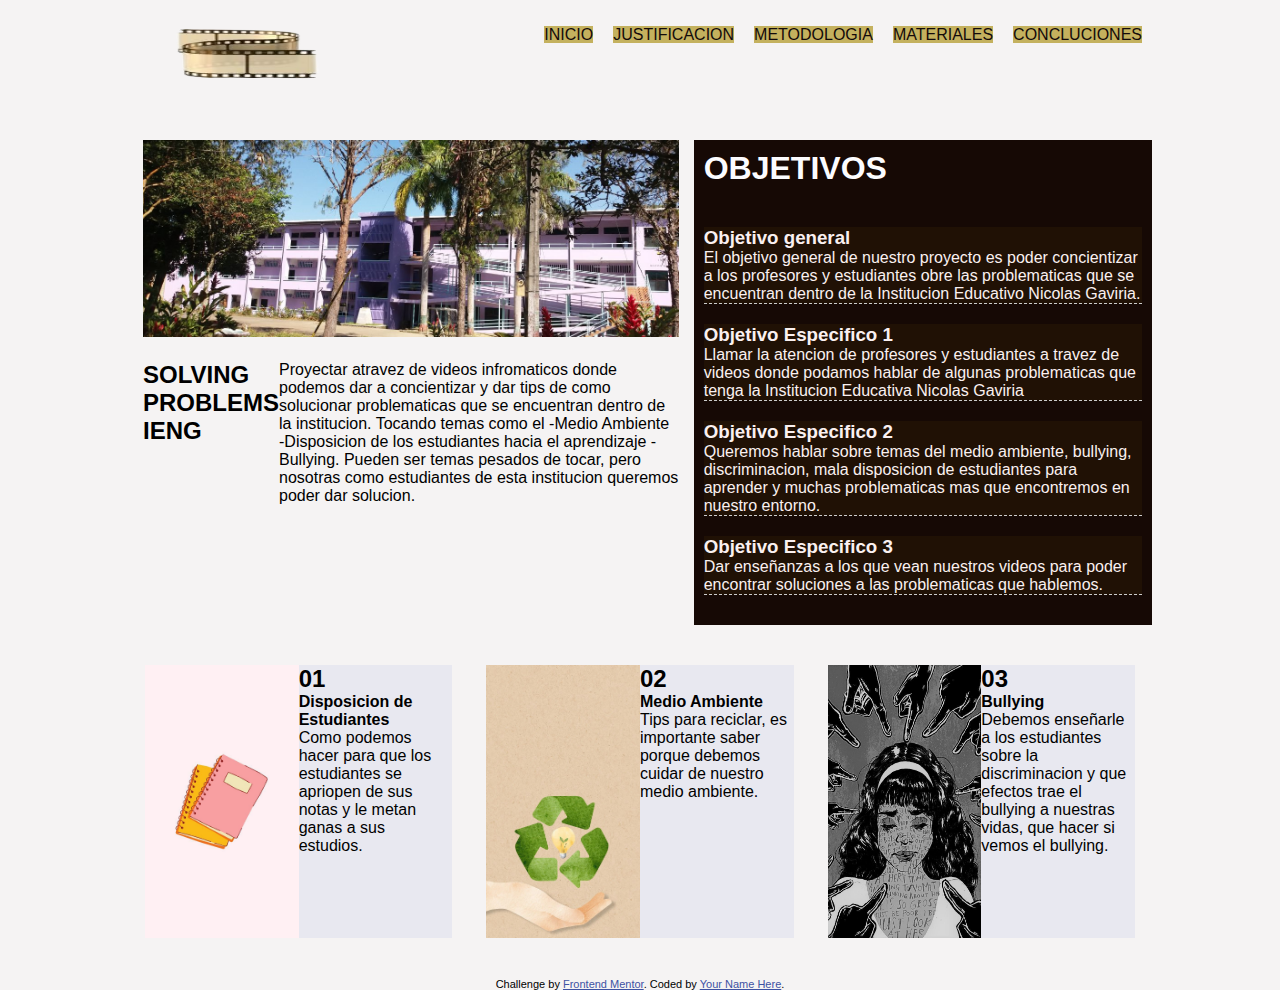
==== index.html @ 7e2c4f0e "Add files via upload" ====
<!DOCTYPE html>
<html lang="en">

<head>
  <meta charset="UTF-8">
  <meta name="viewport" content="width=device-width, initial-scale=1.0">
  <!-- displays site properly based on user's device -->

  <link rel="icon" type="image/png" sizes="32x32" href="./assets/images/favicon-32x32.png">
  <link rel="stylesheet" href="./news-homepage-main/assets/CSS/style.css">

  <title>Frontend Mentor | News homepage</title>

  <!-- Feel free to remove these styles or customise in your own stylesheet 👍 -->
  <style>
    .attribution {
      font-size: 11px;
      text-align: center;
    }

    .attribution a {
      color: hsl(228, 45%, 44%);
    }
  </style>
</head>

<body>
<img src="./img proyecto/icon-menu.svg"  alt="" id= "hamburguer">
  <div id="container">
    <header>
      <div id="logo">
        <img src="./img proyecto/logo.png" alt=""  srcset="">
      </div>
      <nav id="menu">
        <img id="menu-h" src="." alt="">
        <ul>
          <li>
            <a href="./index.html">INICIO</a>
          </li>
          <li>
            <a href="./Justificacion.html">JUSTIFICACION</a>
          </li>
          <li>
            <a href="./Metodologia.html">METODOLOGIA</a>
          </li>
          <li>
            <a href="./Materiales.html">MATERIALES</a>
          </li>
          <li>
            <a href="./Concluciones.html">CONCLUCIONES</a>
          </li>
        </ul>
      </nav>
    </header>
    <div id="content">
      <div id="info">
        <div id="banner">
          <img src="./img proyecto/banner1.jpg" alt="" srcset="">
        </div>
        <div id="text">
          <h2>SOLVING PROBLEMS IENG
          </h2>
          <div id="descripcion-2">
            <p>
              Proyectar atravez de videos infromaticos donde podemos dar a concientizar y dar tips de como solucionar problematicas que se encuentran dentro de la institucion. Tocando temas como el 
              -Medio Ambiente 
              -Disposicion de los estudiantes hacia el aprendizaje 
              -Bullying. 
              Pueden ser temas pesados de tocar, pero nosotras como estudiantes de esta institucion queremos poder dar solucion. 
            </p>
           
          </div>

        </div>
      </div>
      <div id="barral">
        <h1>OBJETIVOS</h1>
        <div id="cards">
          <div class="card">
            <h3> Objetivo general</h3>
            <p>El objetivo general de nuestro proyecto es poder concientizar a los profesores y estudiantes obre las problematicas que se encuentran dentro de la Institucion Educativo Nicolas Gaviria.</p>
          </div>
          <div class="card">
            <h3>Objetivo Especifico 1 </h3>
            <p>Llamar la atencion de profesores y estudiantes a travez de videos donde podamos hablar de algunas problematicas que tenga la Institucion Educativa Nicolas Gaviria</p>
          </div>
          <div class="card">
            <h3>Objetivo Especifico 2</h3>
            <p> Queremos hablar sobre temas del medio ambiente, bullying, discriminacion, mala disposicion de estudiantes para aprender y muchas problematicas mas que encontremos en nuestro entorno. 
            </p>
          </div>
          <div class="card">
            <h3>Objetivo Especifico 3</h3>
            <p> Dar enseñanzas a los que vean nuestros videos para poder encontrar soluciones a las problematicas que hablemos. 
            </p>
          </div>
        </div>
      </div>
    </div>
    <footer>
      <div class="tarjeta">
          <div class="infopie">
          <img src="./img proyecto/cosita2.jpg" alt="">
          <div class="textos">
            <h2>01</h2>
          <h4>Disposicion de Estudiantes</h4>
          <p>Como podemos hacer para que los estudiantes se apriopen de sus notas y le metan ganas a sus estudios.</p>
          </div>
        </div>
        <div class="infopie">
          <img src="./img proyecto/cosita1.jpg" alt="">
         <div class="textos"> 
          <h2>02</h2>
          <h4>Medio Ambiente</h4>
          <p>Tips para reciclar, es importante saber porque debemos cuidar de nuestro medio ambiente.</p>
        </div></div>
        <div class="infopie">
          <img src="./img proyecto/cosita3.jpg" alt="">
         <div class="textos">
          <h2>03</h2>
          <h4>Bullying</h4>
          <p>Debemos enseñarle a los estudiantes sobre la discriminacion y que efectos trae el bullying a nuestras vidas, que hacer si vemos el bullying.</p>
         </div>
        </div>
      </div>
    </footer>
  </div>
  <div class="attribution">
    Challenge by <a href="https://www.frontendmentor.io?ref=challenge" target="_blank">Frontend Mentor</a>.
    Coded by <a href="#">Your Name Here</a>.
  </div>
  <script src="./index.js"></script>

</body>
</html>
---- news-homepage-main/assets/CSS/style.css ----
* {
    margin: 0 auto;
    padding: 0;
    font-family: Arial, Helvetica, sans-serif;
}
body{
    background-color: rgb(245, 243, 243);
}
#container {
    width: 80%;
}

header {
    display: flex;
    margin-top: 10px;
    justify-content: space-between;

    height: 90px;
   
}

#logo {
    width: 40%;
    
}

#logo img{
    width: 60%;
    height: 100%;
}

#nav{
    width: 80%;

  
}

nav ul{
    list-style: none;
    height: 50px;
    display: flex;
    align-items: center;
 
}

nav ul li a{
    text-decoration: none;
    color: rgb(19, 10, 10);
    margin: 10px;
    background-color: #c4b15e;
    
}

#hamburguer{
    display: none;
}






/* CONTENIDO */

#content {
    display: flex;
    justify-content: space-between;
    margin-top: 40px;
}

#info {
    width: 55%;
    margin: 0 15px;
}

#info #banner img{
    width: 100%;
    
}

#barral {
    width: 45%;
    margin: 0;
    background-color: #e0d7dc;

}

#text{
    justify-content: space-between;
    margin-top: 20px;
    display: flex;
  
}  

#text h1{
 margin: 0;
 width: 65%;
 font-size: 80px;
 font-weight: 800;
color: #f7f4f4;
}



#text #descripcion{
  margin:  0;
  width: 45%;
  color: azure;
}

#text #descripcion input{
    background-color: black;
    padding: 15px 30px;
    color: #ccc;
    letter-spacing: 3px;
    margin-top: 10px;
}

#content #banner img {
    width: 100%;
}




#barral {
    background-color: #160905;
    color: rgb(0, 0, 0);
    padding: 10px;

}

#barral h1 {
    margin-bottom: 40px;
   color: #fcfcff;
}

#barral #cards .card {
    margin: 20px 0;
    border-bottom: 1px dashed #cccccc;
    background-color: #201105;
    color: #faf0f0;
}

#menu-h{
    display: block;
    position: absolute;
    right: 30px;
    z-index: 20px;
}

footer {
   margin-top: 40px;
   margin-bottom: 40px;
  }

  footer .tarjeta {
    display: flex;
   
  }

  .tarjeta .infopie img{
    width:50%;
  }

  .tarjeta .infopie{
    width: 30%;
    display: flex;
    justify-content: space-between;
    background-color: #e8e8f0;
    
  }
  
  .tarjeta .infopie .textos{
    width: 75%;
    color: #000000;
  }
  .image-description {
    display: flex;
    align-items: center;
  }
  
  .image-description img {
    max-width: 100px;
    margin-right: 10px;
  }
  
  .image-description p {
    margin: 0;

  }

 @media (max-width:480px){
nav{
    position: absolute;
    background-color: #faf0f0;
    height: 1000%;
    top: 0;
    right: 0;
    width: 60%;
}
nav ul{
    flex-direction: column;
    text-align: left;
    margin-top: 60px;
}
nav ul li{
    margin: 20px 0;

}
#menu{
     display: none;
}
#hamburguer{
    width: 13%;
    display: block;
    position: absolute;
    z-index: 20;
    top: 30px;
    right: 40px;
}
header{
    margin-top: 10px;
}
#logo{
margin: 0;

}
#logo img{
    width: 80%;
}
#content {
    flex-direction: column;
}
#info{
    width: 100%;
    margin-bottom: 40px;
}
#barral{
    width: 100%;
}
#text{
    flex-direction: column;
}
#text h1{
     width: 100%;
}
#text #descripcion{
    width: 100%;
}
.tarjeta{
    flex-direction: column;
     
   }
 
 .tarjeta .infopie{
     margin-bottom: 10%;
   
 }
 .tarjeta .infopie{
    width: 100%;
   
    
  }
 }
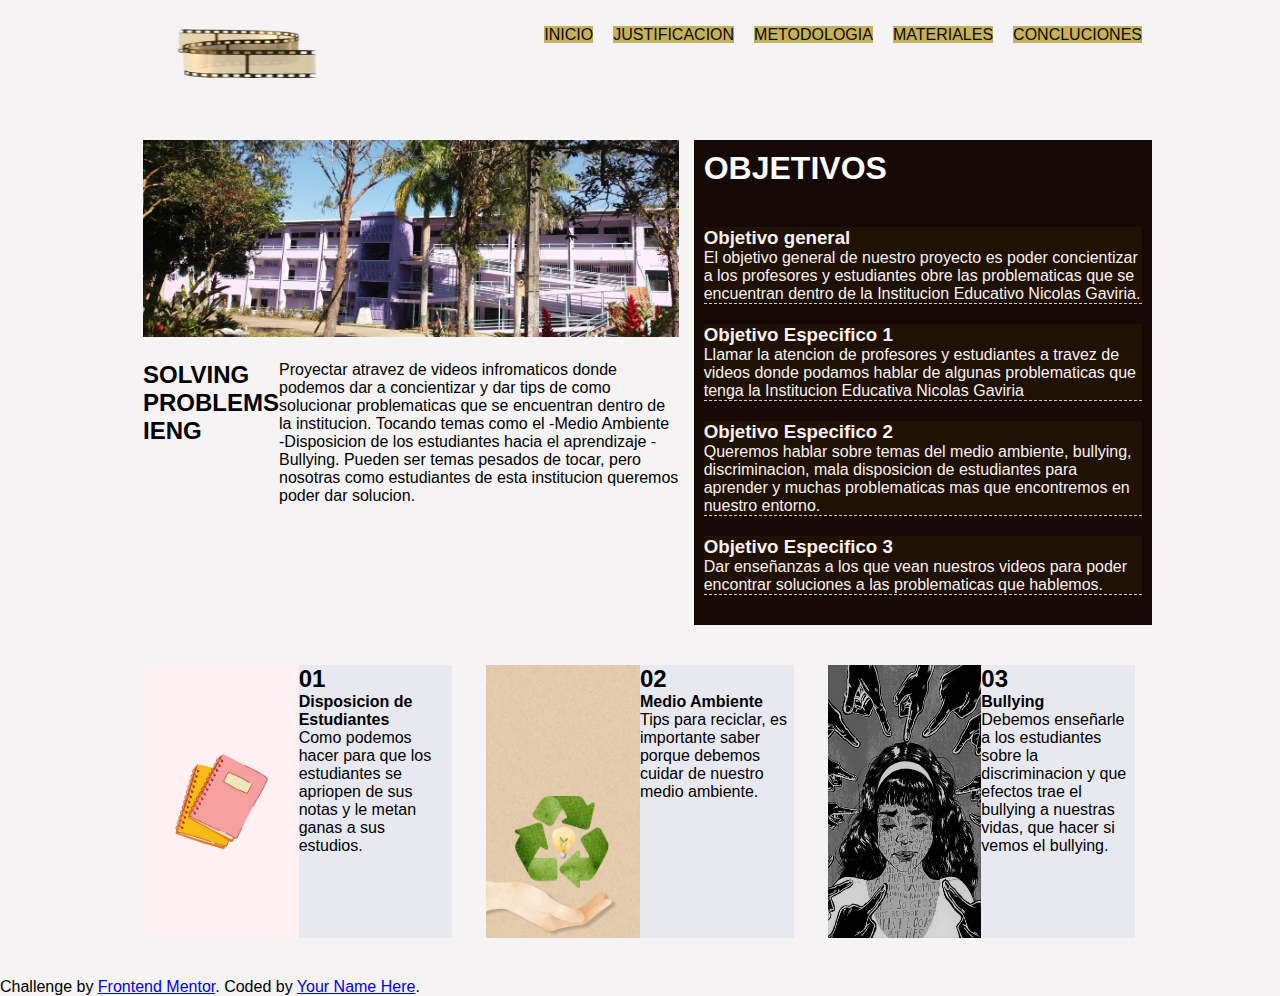
==== commit 42ce780a: "Add files via upload" ====
--- a/index.html
+++ b/index.html
@@ -11,17 +11,6 @@
 
   <title>Frontend Mentor | News homepage</title>
 
-  <!-- Feel free to remove these styles or customise in your own stylesheet 👍 -->
-  <style>
-    .attribution {
-      font-size: 11px;
-      text-align: center;
-    }
-
-    .attribution a {
-      color: hsl(228, 45%, 44%);
-    }
-  </style>
 </head>
 
 <body>
